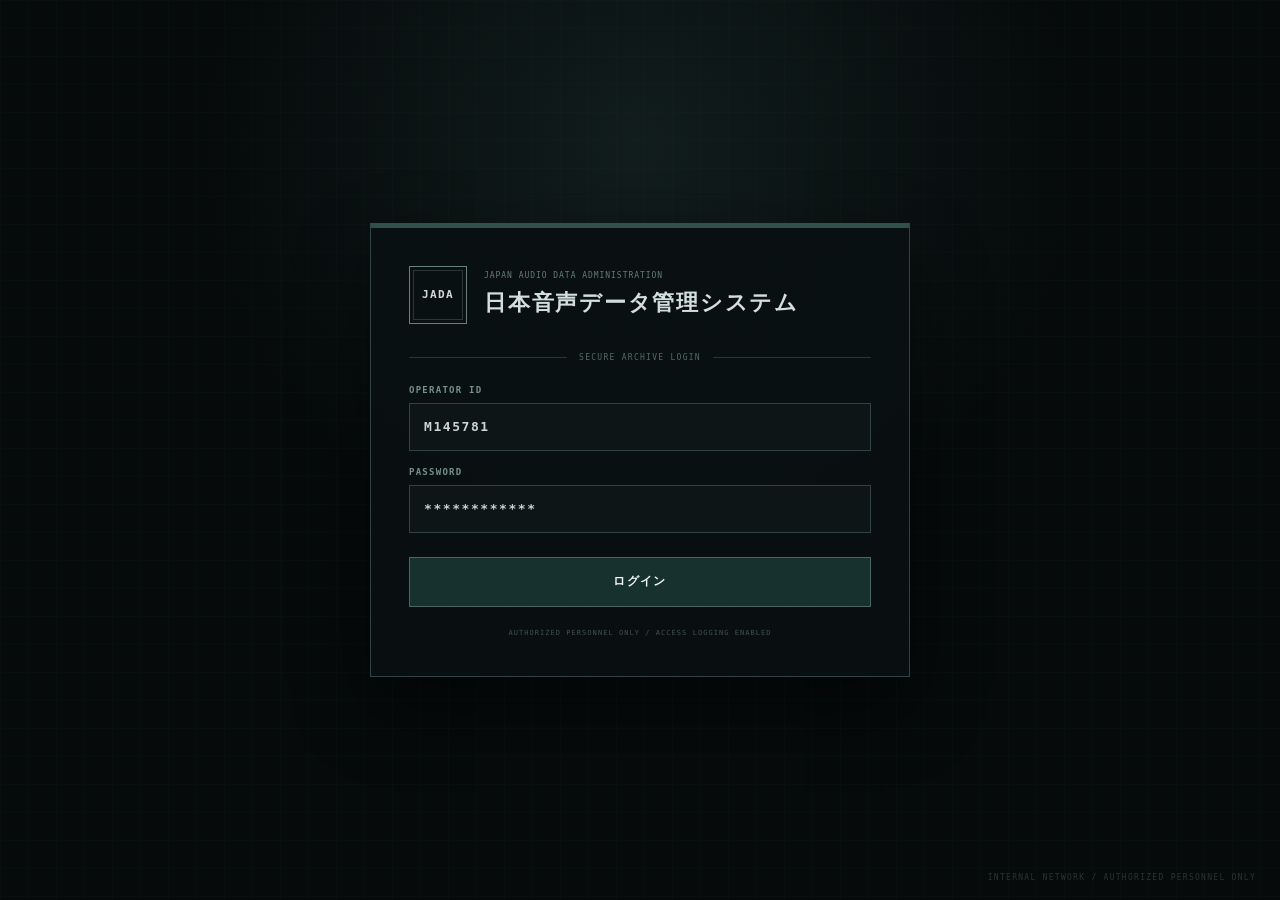
==== 002/index.html @ b4c152ca "new new" ====
<!doctype html>
<html lang="ja">
  <head>
    <meta charset="utf-8">
    <meta name="viewport" content="width=device-width, initial-scale=1">
    <meta name="description" content="収集された音声記録を検索し、未報告の事件を見つけ出す音声調査ゲーム。">
    <meta name="theme-color" content="#080d0e">
    <meta property="og:title" content="日本音声データ管理協会">
    <meta property="og:description" content="音声記録を検索し、未報告の事件を見つけ出してください。">
    <meta property="og:type" content="website">
    <meta property="og:locale" content="ja_JP">
    <meta property="og:image" content="./assets/og.png">
    <meta name="twitter:card" content="summary_large_image">
    <title>日本音声データ管理システム</title>
    <link rel="icon" href="./assets/favicon.svg" type="image/svg+xml">
    <link rel="stylesheet" href="./styles.css">
    <script defer src="./data.js"></script>
    <script defer src="./game.js"></script>
  </head>
  <body>
    <div id="app">
      <div class="boot-message">AUDIO DATA CONTROL / INITIALIZING...</div>
    </div>
    <noscript>このゲームの起動にはJavaScriptを有効にする必要があります。</noscript>
  </body>
</html>
---- 002/styles.css ----
:root {
  --ink: #d4dfdc;
  --ink-soft: #82938f;
  --paper: #101617;
  --paper-deep: #080d0e;
  --line: #243033;
  --line-dark: #39484a;
  --institution: #142a28;
  --institution-2: #1d3935;
  --signal: #ad303a;
  --signal-dark: #771b24;
  --amber: #b58b45;
  --blue: #5f8995;
}

* {
  box-sizing: border-box;
}

html {
  background: var(--paper-deep);
  color: var(--ink);
  min-width: 320px;
}

body {
  margin: 0;
  min-height: 100vh;
  background:
    linear-gradient(rgba(115, 143, 137, 0.025) 1px, transparent 1px),
    linear-gradient(90deg, rgba(115, 143, 137, 0.025) 1px, transparent 1px),
    var(--paper-deep);
  background-size: 28px 28px;
  font-family: "Yu Gothic", "Hiragino Kaku Gothic ProN", "Noto Sans JP", system-ui, sans-serif;
  letter-spacing: 0.025em;
}

button,
input {
  font: inherit;
}

button {
  color: inherit;
}

button:focus-visible,
input:focus-visible,
a:focus-visible {
  outline: 2px solid #d4aa55;
  outline-offset: 2px;
}

.sr-only {
  position: absolute;
  width: 1px;
  height: 1px;
  padding: 0;
  margin: -1px;
  overflow: hidden;
  clip: rect(0, 0, 0, 0);
  white-space: nowrap;
  border: 0;
}

.app-frame {
  min-height: 100vh;
  padding-top: 88px;
}

.site-header {
  position: fixed;
  z-index: 30;
  inset: 0 0 auto;
  min-height: 88px;
  padding: 14px max(24px, calc((100vw - 1180px) / 2));
  display: flex;
  align-items: center;
  justify-content: space-between;
  gap: 36px;
  color: #f6f8f4;
  background: var(--institution);
  border-bottom: 4px solid #56766b;
  box-shadow: 0 6px 20px rgba(15, 28, 25, 0.18);
}

.site-header::after {
  content: "INTERNAL NETWORK / AUTHORIZED PERSONNEL ONLY";
  position: absolute;
  right: max(24px, calc((100vw - 1180px) / 2));
  bottom: 2px;
  color: rgba(236, 241, 237, 0.34);
  font: 9px/1 ui-monospace, SFMono-Regular, Consolas, monospace;
  letter-spacing: 0.16em;
}

.brand {
  min-width: max-content;
  padding: 0;
  border: 0;
  display: flex;
  align-items: center;
  gap: 12px;
  color: inherit;
  background: transparent;
  text-align: left;
  text-decoration: none;
  cursor: pointer;
}

.brand-mark {
  width: 47px;
  height: 47px;
  display: grid;
  place-items: center;
  border: 1px solid rgba(238, 242, 237, 0.7);
  box-shadow: inset 0 0 0 3px var(--institution), inset 0 0 0 4px rgba(238, 242, 237, 0.3);
  font: 700 10px/1 ui-monospace, SFMono-Regular, Consolas, monospace;
  letter-spacing: 0.12em;
}

.brand > span:last-child {
  display: flex;
  flex-direction: column;
  gap: 3px;
}

.brand b {
  font-size: 17px;
  letter-spacing: 0.1em;
}

.brand small {
  color: #a8bbb5;
  font: 8px/1.2 ui-monospace, SFMono-Regular, Consolas, monospace;
  letter-spacing: 0.14em;
}

.search-form {
  width: min(480px, 46vw);
  height: 42px;
  display: grid;
  grid-template-columns: 1fr 92px;
  border: 1px solid #6c817a;
  background: #f6f7f3;
}

.search-form input {
  width: 100%;
  min-width: 0;
  padding: 0 15px;
  border: 0;
  color: var(--ink);
  background: transparent;
  font-size: 13px;
}

.search-form input::placeholder {
  color: #77817e;
}

.search-form button {
  display: flex;
  align-items: center;
  justify-content: center;
  gap: 8px;
  border: 0;
  border-left: 1px solid #6c817a;
  color: #fff;
  background: #31594e;
  font-size: 12px;
  font-weight: 700;
  cursor: pointer;
}

.search-form button:hover {
  background: #3c6a5e;
}

.search-form svg {
  width: 17px;
  fill: none;
  stroke: currentColor;
  stroke-width: 1.7;
}

.search-notice {
  position: fixed;
  z-index: 24;
  top: 98px;
  left: 50%;
  width: min(520px, calc(100vw - 32px));
  min-height: 46px;
  padding: 10px 14px 10px 18px;
  transform: translateX(-50%);
  display: flex;
  justify-content: space-between;
  gap: 20px;
  border: 1px solid var(--line-dark);
  color: var(--ink);
  background: #fbfcf8;
  box-shadow: 0 10px 28px rgba(22, 32, 29, 0.18);
  font-size: 12px;
  cursor: pointer;
}

.page-shell {
  width: min(1180px, calc(100% - 48px));
  min-height: calc(100vh - 168px);
  margin: 0 auto;
  padding: 52px 0 80px;
}

.eyebrow {
  margin: 0 0 10px;
  color: #60716c;
  font: 700 10px/1.3 ui-monospace, SFMono-Regular, Consolas, monospace;
  letter-spacing: 0.17em;
}

.section-heading,
.audio-heading {
  display: flex;
  align-items: flex-end;
  justify-content: space-between;
  gap: 30px;
  padding-bottom: 22px;
  border-bottom: 2px solid var(--institution);
}

.section-heading h1,
.audio-heading h1 {
  margin: 0;
  font-family: "Yu Mincho", "Hiragino Mincho ProN", serif;
  font-size: clamp(29px, 4vw, 44px);
  font-weight: 600;
  letter-spacing: 0.06em;
}

.queue-counter {
  display: flex;
  align-items: baseline;
  gap: 12px;
  color: #52615d;
}

.queue-counter span {
  font-size: 11px;
}

.queue-counter strong {
  color: var(--institution);
  font: 500 36px/1 ui-monospace, SFMono-Regular, Consolas, monospace;
}

.briefing-panel {
  margin: 28px 0 32px;
  padding: 20px 22px;
  display: grid;
  grid-template-columns: 135px 1fr;
  align-items: start;
  border: 1px solid #aeb8b2;
  border-left: 5px solid var(--institution-2);
  background: rgba(250, 251, 247, 0.82);
}

.briefing-code {
  color: #42564f;
  font-size: 11px;
  font-weight: 700;
}

.briefing-panel p {
  margin: 0;
  color: #4f5e5a;
  font-size: 13px;
  line-height: 1.9;
}

.briefing-copy {
  display: grid;
  gap: 8px;
}

.record-list {
  border-top: 1px solid var(--line-dark);
}

.list-header,
.record-card {
  display: grid;
  grid-template-columns: 110px minmax(0, 1fr) 110px 32px;
  gap: 18px;
  align-items: center;
}

.list-header {
  min-height: 38px;
  padding: 0 18px;
  border-bottom: 1px solid var(--line-dark);
  color: #687570;
  background: #d8ded9;
  font: 700 9px/1 ui-monospace, SFMono-Regular, Consolas, monospace;
  letter-spacing: 0.12em;
}

.record-card {
  width: 100%;
  min-height: 94px;
  padding: 15px 18px;
  border: 0;
  border-bottom: 1px solid var(--line);
  color: inherit;
  background: rgba(249, 250, 246, 0.83);
  text-align: left;
  text-decoration: none;
  cursor: pointer;
  transition: background 140ms ease, transform 140ms ease;
}

.record-card:nth-child(odd) {
  background: rgba(241, 244, 239, 0.85);
}

.record-card:hover {
  position: relative;
  z-index: 1;
  background: #fff;
  box-shadow: inset 4px 0 0 var(--institution-2), 0 8px 20px rgba(24, 45, 39, 0.08);
  transform: translateX(2px);
}

.record-index {
  color: #53635e;
  font: 700 12px/1 ui-monospace, SFMono-Regular, Consolas, monospace;
  letter-spacing: 0.08em;
}

.record-main {
  display: flex;
  flex-direction: column;
  gap: 8px;
}

.record-title {
  overflow: hidden;
  font-size: 15px;
  font-weight: 700;
  text-overflow: ellipsis;
  white-space: nowrap;
}

.record-sub {
  display: flex;
  align-items: center;
  gap: 8px;
  color: #687570;
  font: 10px/1.2 ui-monospace, SFMono-Regular, Consolas, monospace;
}

.record-sub i {
  width: 3px;
  height: 3px;
  border-radius: 50%;
  background: #82908b;
}

.record-arrow {
  color: #718079;
  font-size: 18px;
}

.status {
  width: max-content;
  min-width: 72px;
  padding: 6px 9px;
  display: inline-flex;
  align-items: center;
  justify-content: center;
  border: 1px solid currentColor;
  font-size: 10px;
  font-weight: 700;
  letter-spacing: 0.08em;
}

.status-clear { color: #356055; background: #e8f0eb; }
.status-watch { color: #8a5610; background: #f5ead6; }
.status-reported { color: #a11f2b; background: #f5dfe1; }
.status-pending { color: #4f5a58; background: #e3e6e3; }
.status-error { color: #fff; background: #8a1621; }

.record-topline {
  margin-bottom: 20px;
  display: flex;
  justify-content: space-between;
  color: #6f7b77;
  font: 700 10px/1.2 ui-monospace, SFMono-Regular, Consolas, monospace;
  letter-spacing: 0.12em;
}

.audio-heading {
  align-items: center;
}

.audio-heading h1 {
  font-size: clamp(27px, 3.6vw, 42px);
}

.metadata-grid {
  margin-top: 24px;
  display: grid;
  grid-template-columns: repeat(4, minmax(0, 1fr));
  border-top: 1px solid var(--line-dark);
  border-bottom: 1px solid var(--line-dark);
}

.metadata-grid > div {
  min-height: 82px;
  padding: 15px 18px;
  border-right: 1px solid var(--line);
  display: flex;
  flex-direction: column;
  gap: 10px;
  background: rgba(246, 248, 243, 0.75);
}

.metadata-grid > div:last-child {
  border-right: 0;
}

.metadata-grid span {
  color: #71807b;
  font-size: 9px;
  font-weight: 700;
  letter-spacing: 0.14em;
}

.metadata-grid strong {
  overflow: hidden;
  font-size: 13px;
  text-overflow: ellipsis;
  white-space: nowrap;
}

.player-panel {
  position: relative;
  margin: 32px 0;
  min-height: 124px;
  padding: 25px 28px;
  display: grid;
  grid-template-columns: 74px 1fr;
  align-items: center;
  gap: 26px;
  color: #f2f5f1;
  background: #1c2b28;
  border-left: 5px solid #6f9186;
  box-shadow: 0 16px 32px rgba(16, 30, 27, 0.15);
}

.play-button {
  width: 64px;
  height: 64px;
  display: grid;
  place-items: center;
  border: 1px solid #9aafa8;
  border-radius: 50%;
  color: #fff;
  background: transparent;
  cursor: pointer;
  transition: background 140ms ease, transform 140ms ease;
}

.play-button:hover {
  background: #34544c;
  transform: scale(1.03);
}

.play-button svg {
  width: 25px;
  fill: none;
  stroke: currentColor;
  stroke-width: 1.6;
  stroke-linejoin: round;
}

.play-button svg path:only-child {
  fill: currentColor;
  stroke: none;
}

.player-body {
  min-width: 0;
}

.waveform {
  height: 48px;
  display: flex;
  align-items: center;
  gap: 3px;
  overflow: hidden;
}

.waveform i {
  width: 3px;
  min-width: 3px;
  display: block;
  background: #556d66;
  transition: background 120ms linear;
}

.waveform i.passed {
  background: #d2ded8;
}

.player-time {
  margin-top: 8px;
  display: flex;
  justify-content: space-between;
  color: #8ca29b;
  font: 9px/1 ui-monospace, SFMono-Regular, Consolas, monospace;
}

.audio-notice {
  grid-column: 2;
  margin: 2px 0 0;
  color: #e8b7ba;
  font-size: 10px;
}

.transcript-disclosure {
  margin-top: 34px;
}

.transcript-toggle {
  width: 100%;
  min-height: 66px;
  padding: 11px 18px;
  display: grid;
  grid-template-columns: 34px minmax(0, 1fr) auto;
  align-items: center;
  gap: 14px;
  border: 1px solid #334345;
  color: #b8c7c4;
  background: rgba(11, 18, 19, 0.94);
  text-align: left;
  cursor: pointer;
  transition: border-color 160ms ease, background 160ms ease, color 160ms ease;
}

.transcript-toggle:hover,
.transcript-toggle[aria-expanded="true"] {
  border-color: #536a66;
  color: #eef4f1;
  background: #111d1e;
}

.transcript-toggle-mark {
  width: 30px;
  height: 30px;
  display: grid;
  place-items: center;
  border: 1px solid #526864;
  color: #a9bab6;
  font: 400 20px/1 ui-monospace, SFMono-Regular, Consolas, monospace;
}

.transcript-toggle-copy {
  min-width: 0;
  display: flex;
  flex-direction: column;
  gap: 6px;
}

.transcript-toggle-copy strong {
  font-size: 12px;
  letter-spacing: 0.08em;
}

.transcript-toggle-copy small,
.transcript-toggle-state {
  color: #617671;
  font: 8px/1 ui-monospace, SFMono-Regular, Consolas, monospace;
  letter-spacing: 0.14em;
}

.transcript-toggle-state {
  padding: 6px 8px;
  border: 1px solid #364749;
}

.transcript-panel {
  margin-top: 12px;
  border-top: 1px solid var(--line-dark);
  border-bottom: 1px solid var(--line-dark);
  background: rgba(250, 251, 247, 0.86);
}

.transcript-panel.is-visible {
  animation: transcript-reveal 260ms ease-out both;
}

@keyframes transcript-reveal {
  from {
    opacity: 0;
    transform: translateY(-6px);
  }
  to {
    opacity: 1;
    transform: translateY(0);
  }
}

.panel-label {
  min-height: 46px;
  padding: 0 20px;
  display: flex;
  align-items: center;
  justify-content: space-between;
  border-bottom: 1px solid var(--line);
  color: #43544f;
  background: #dce2dd;
  font-size: 11px;
  font-weight: 700;
}

.panel-label span:last-child {
  color: #7a8783;
  font: 8px/1 ui-monospace, SFMono-Regular, Consolas, monospace;
  letter-spacing: 0.15em;
}

.transcript-lines p {
  margin: 0;
  min-height: 82px;
  padding: 24px clamp(18px, 3vw, 34px);
  display: flex;
  align-items: center;
  border-bottom: 1px solid var(--line);
  color: #96afb4;
  white-space: pre-wrap;
  font-family: "Yu Mincho", "Hiragino Mincho ProN", serif;
  font-size: clamp(15px, 1.7vw, 18px);
  line-height: 1.9;
  letter-spacing: 0.045em;
}

.transcript-lines p:last-child {
  border-bottom: 0;
}

.judgement-panel {
  margin-top: 38px;
  padding: 28px 30px;
  display: flex;
  align-items: center;
  justify-content: space-between;
  gap: 32px;
  border: 1px solid #7e8985;
  border-top: 5px solid #374d47;
  background: #edf0eb;
}

.judgement-panel h2 {
  margin: 0 0 9px;
  font-family: "Yu Mincho", "Hiragino Mincho ProN", serif;
  font-size: 23px;
}

.judgement-panel > div > p:last-child {
  margin: 0;
  color: #65716d;
  font-size: 12px;
}

.judgement-actions {
  min-width: 310px;
  display: grid;
  grid-template-columns: 1fr 1fr;
  gap: 10px;
}

.judgement-actions button {
  min-height: 48px;
  border: 1px solid;
  font-size: 12px;
  font-weight: 700;
  cursor: pointer;
}

.report-action {
  border-color: #8d1d27 !important;
  color: #fff;
  background: #9d2630;
}

.report-action:hover { background: #7e1720; }

.watch-action {
  border-color: #8b611f !important;
  color: #754a0d;
  background: #f2e5cd;
}

.watch-action:hover { background: #ead6b2; }

.end-page {
  display: grid;
  align-content: start;
}

.end-document {
  position: relative;
  width: min(880px, 100%);
  margin: 10px auto 0;
  padding: clamp(38px, 7vw, 78px);
  overflow: hidden;
  border: 1px solid #939e99;
  border-top: 8px solid var(--institution);
  background:
    linear-gradient(90deg, transparent 49.8%, rgba(54, 71, 65, 0.035) 50%, transparent 50.2%),
    #fafbf7;
  box-shadow: 0 20px 45px rgba(20, 34, 29, 0.12);
}

.bad-ending .end-document {
  border-top-color: #6f171f;
  background:
    linear-gradient(90deg, transparent 49.8%, rgba(91, 18, 26, 0.045) 50%, transparent 50.2%),
    #f5f1ef;
}

.end-document h1 {
  max-width: 650px;
  margin: 14px 0 38px;
  padding-bottom: 26px;
  border-bottom: 1px solid #9da7a2;
  font-family: "Yu Mincho", "Hiragino Mincho ProN", serif;
  font-size: clamp(30px, 5vw, 52px);
  font-weight: 600;
  letter-spacing: 0.08em;
}

.end-stamp {
  position: absolute;
  top: 55px;
  right: -30px;
  width: 200px;
  padding: 8px 0;
  transform: rotate(11deg);
  border: 3px double #b13a42;
  color: #a72b35;
  font: 700 16px/1 ui-monospace, SFMono-Regular, Consolas, monospace;
  letter-spacing: 0.18em;
  text-align: center;
  opacity: 0.55;
}

.bad-ending .end-stamp {
  border-color: #4c5552;
  color: #3d4945;
}

.ending-copy {
  min-height: 230px;
}

.ending-copy p {
  margin: 0 0 20px;
  font-family: "Yu Mincho", "Hiragino Mincho ProN", serif;
  font-size: 16px;
  line-height: 2;
}

.recording-indicator {
  margin-top: 38px;
  padding: 10px 13px;
  display: inline-flex;
  align-items: center;
  gap: 10px;
  border: 1px solid #9a4850;
  color: #851f28;
  font: 700 11px/1 ui-monospace, SFMono-Regular, Consolas, monospace;
}

.recording-indicator i {
  width: 9px;
  height: 9px;
  border-radius: 50%;
  background: #a71d28;
  box-shadow: 0 0 0 4px rgba(167, 29, 40, 0.12);
  animation: recording-pulse 1.3s ease-in-out infinite;
}

@keyframes recording-pulse {
  50% { opacity: 0.25; }
}

.ending-actions {
  margin-top: 34px;
  padding-top: 25px;
  display: flex;
  gap: 10px;
  border-top: 1px solid #c5cbc7;
}

.ending-actions a,
.ending-actions button {
  min-width: 170px;
  min-height: 46px;
  padding: 0 20px;
  display: inline-flex;
  align-items: center;
  justify-content: center;
  border: 1px solid var(--institution);
  color: #fff;
  background: var(--institution);
  font-size: 11px;
  font-weight: 700;
  text-decoration: none;
  cursor: pointer;
}

.ending-actions button {
  color: var(--institution);
  background: transparent;
}

.ending-actions .ending-return {
  color: var(--institution);
  background: transparent;
}

.ending-actions a:hover { background: #2d5147; }
.ending-actions button:hover { background: #e4e8e3; }
.ending-actions .ending-return:hover { background: #e4e8e3; }

.modal-layer {
  position: fixed;
  z-index: 60;
  inset: 0;
  padding: 20px;
  display: grid;
  place-items: center;
  background: rgba(9, 16, 14, 0.7);
  backdrop-filter: blur(3px);
}

.confirm-modal {
  width: min(470px, 100%);
  padding: 30px;
  border: 1px solid #697973;
  border-top: 6px solid var(--institution);
  background: #f6f7f3;
  box-shadow: 0 24px 55px rgba(0, 0, 0, 0.3);
}

.confirm-modal h2 {
  margin: 4px 0 14px;
  font-family: "Yu Mincho", "Hiragino Mincho ProN", serif;
  font-size: 25px;
}

.confirm-modal > p:not(.eyebrow) {
  margin: 0;
  color: #606e69;
  font-size: 13px;
  line-height: 1.8;
}

.confirm-modal > div {
  margin-top: 28px;
  display: grid;
  grid-template-columns: 1fr 1.3fr;
  gap: 10px;
}

.confirm-modal button {
  min-height: 45px;
  border: 1px solid #89938f;
  background: transparent;
  font-size: 11px;
  font-weight: 700;
  cursor: pointer;
}

.confirm-modal .danger-confirm {
  border-color: #8b1b25;
  color: #fff;
  background: #9d2630;
}

.confirm-modal .watch-confirm {
  border-color: #876021;
  color: #fff;
  background: #95691f;
}

.history-toggle {
  position: fixed;
  z-index: 20;
  right: 24px;
  bottom: 56px;
  width: 55px;
  height: 55px;
  display: grid;
  place-items: center;
  border: 1px solid #8fa098;
  color: #f7f8f5;
  background: var(--institution);
  box-shadow: 0 8px 24px rgba(18, 31, 27, 0.22);
  cursor: pointer;
}

.history-toggle:hover {
  background: #294c42;
}

.history-toggle svg {
  width: 25px;
  fill: none;
  stroke: currentColor;
  stroke-width: 1.4;
}

.history-toggle > span {
  position: absolute;
  top: -8px;
  right: -8px;
  min-width: 23px;
  height: 23px;
  padding: 0 5px;
  display: grid;
  place-items: center;
  border: 2px solid var(--paper-deep);
  border-radius: 50%;
  color: #fff;
  background: var(--signal);
  font: 700 9px/1 ui-monospace, SFMono-Regular, Consolas, monospace;
}

.drawer-scrim {
  position: fixed;
  z-index: 39;
  inset: 0;
  visibility: hidden;
  opacity: 0;
  background: rgba(9, 16, 14, 0.45);
  transition: opacity 180ms ease, visibility 180ms ease;
}

.drawer-scrim.is-open {
  visibility: visible;
  opacity: 1;
}

.history-drawer {
  position: fixed;
  z-index: 40;
  top: 0;
  right: 0;
  width: min(430px, 92vw);
  height: 100vh;
  padding: 28px;
  display: grid;
  grid-template-rows: auto 1fr auto;
  transform: translateX(102%);
  color: var(--ink);
  background: #f3f5f0;
  border-left: 1px solid #71817b;
  box-shadow: -16px 0 42px rgba(10, 18, 16, 0.2);
  transition: transform 220ms ease;
}

.history-drawer.is-open {
  transform: translateX(0);
}

.drawer-header {
  padding-bottom: 18px;
  display: flex;
  justify-content: space-between;
  border-bottom: 2px solid var(--institution);
}

.drawer-header h2 {
  margin: 0;
  font-family: "Yu Mincho", "Hiragino Mincho ProN", serif;
  font-size: 24px;
}

.drawer-header > button {
  width: 36px;
  height: 36px;
  border: 1px solid #aab3ae;
  background: transparent;
  font-size: 20px;
  cursor: pointer;
}

.history-list {
  overflow-y: auto;
  padding: 10px 0;
}

.history-list > a {
  width: 100%;
  padding: 15px 8px;
  display: grid;
  grid-template-columns: 72px 1fr;
  gap: 5px 10px;
  border: 0;
  border-bottom: 1px solid #cbd1cc;
  color: inherit;
  background: transparent;
  text-align: left;
  text-decoration: none;
  cursor: pointer;
}

.history-list > a:hover {
  background: #fff;
}

.history-list span,
.history-list small {
  color: #6f7c78;
  font: 9px/1.3 ui-monospace, SFMono-Regular, Consolas, monospace;
}

.history-list strong {
  overflow: hidden;
  font-size: 12px;
  text-overflow: ellipsis;
  white-space: nowrap;
}

.history-list small {
  grid-column: 2;
}

.empty-history {
  padding: 34px 8px;
  color: #6e7a76;
  font-size: 12px;
}

.reset-button {
  min-height: 45px;
  border: 1px solid #a34b51;
  color: #8e2730;
  background: transparent;
  font-size: 11px;
  font-weight: 700;
  cursor: pointer;
}

.reset-button:hover {
  color: #fff;
  background: #8e2730;
}

.site-footer {
  min-height: 80px;
  padding: 20px max(24px, calc((100vw - 1180px) / 2));
  display: grid;
  grid-template-columns: 1fr auto 1fr;
  align-items: center;
  border-top: 1px solid #87958f;
  color: #66736f;
  background: #d7dcd7;
  font-size: 10px;
}

.site-footer span {
  grid-column: 2;
}

.site-footer strong {
  grid-column: 3;
  justify-self: end;
  color: #3f504b;
  font: 700 12px/1 ui-monospace, SFMono-Regular, Consolas, monospace;
  letter-spacing: 0.1em;
}

/* Dark archive theme */
.site-header {
  color: #dce5e2;
  background: #070c0d;
  border-bottom-color: #2d4846;
  box-shadow: 0 8px 24px rgba(0, 0, 0, 0.42);
}

.site-header::after {
  color: rgba(183, 203, 198, 0.28);
}

.brand-mark {
  border-color: rgba(202, 217, 213, 0.58);
  box-shadow: inset 0 0 0 3px #070c0d, inset 0 0 0 4px rgba(194, 214, 209, 0.2);
}

.brand small {
  color: #718985;
}

.search-form {
  border-color: #34484a;
  background: #0e1617;
}

.search-form input {
  color: #d5e0dd;
}

.search-form input::placeholder {
  color: #657875;
}

.search-form button {
  border-left-color: #34484a;
  background: #17312e;
}

.search-form button:hover {
  background: #20413d;
}

.search-notice {
  border-color: #405356;
  color: #cbd7d4;
  background: #11191a;
  box-shadow: 0 12px 34px rgba(0, 0, 0, 0.45);
}

.eyebrow,
.record-topline,
.queue-counter,
.record-index,
.record-sub,
.record-arrow,
.metadata-grid span,
.panel-label span:last-child,
.history-list span,
.history-list small,
.empty-history,
.site-footer {
  color: #708580;
}

.section-heading,
.audio-heading {
  border-bottom-color: #36504e;
}

.queue-counter strong {
  color: #73958e;
}

.briefing-panel {
  border-color: #2c393b;
  border-left-color: #31504c;
  background: rgba(12, 19, 20, 0.94);
}

.briefing-code {
  color: #76908a;
}

.briefing-panel p {
  color: #9aaba7;
}

.list-header {
  border-bottom-color: #39484a;
  color: #71837f;
  background: #11191a;
}

.record-card,
.record-card:nth-child(odd) {
  border-bottom-color: #243033;
  background: rgba(13, 20, 21, 0.94);
}

.record-card:nth-child(odd) {
  background: rgba(16, 25, 26, 0.94);
}

.record-card:hover {
  background: #142021;
  box-shadow: inset 4px 0 0 #31504c, 0 10px 24px rgba(0, 0, 0, 0.24);
}

.record-title {
  color: #d2ddda;
}

.record-sub i {
  background: #526562;
}

.status-clear {
  color: #7ea99f;
  background: rgba(37, 78, 69, 0.3);
}

.status-watch {
  color: #d0a862;
  background: rgba(112, 77, 27, 0.28);
}

.status-reported {
  color: #d66a72;
  background: rgba(117, 31, 40, 0.3);
}

.status-pending {
  color: #97a4a1;
  background: rgba(78, 91, 89, 0.28);
}

.status-error {
  color: #f4d5d8;
  background: #681821;
}

.metadata-grid > div {
  border-right-color: #243033;
  background: rgba(13, 20, 21, 0.9);
}

.metadata-grid strong {
  color: #c8d4d1;
}

.player-panel {
  color: #dbe5e2;
  background: #0c1516;
  border-left-color: #375d57;
  box-shadow: 0 16px 34px rgba(0, 0, 0, 0.3);
}

.play-button {
  border-color: #607b76;
  color: #dce7e4;
}

.play-button:hover {
  background: #1b3633;
}

.waveform i {
  background: #304540;
}

.waveform i.passed {
  background: #8eaaa3;
}

.player-time {
  color: #6c827d;
}

.transcript-panel {
  border-color: #2b393b;
  background: #0a1011;
  box-shadow: 0 18px 38px rgba(0, 0, 0, 0.18);
}

.panel-label {
  min-height: 50px;
  border-bottom-color: #273436;
  color: #78939a;
  background: #0c1314;
}

.judgement-panel {
  border-color: #38484a;
  border-top-color: #3a5652;
  background: #0f1718;
}

.judgement-panel > div > p:last-child {
  color: #7d8f8b;
}

.watch-action {
  border-color: #8a6429 !important;
  color: #e0bc7a;
  background: rgba(111, 78, 27, 0.35);
}

.watch-action:hover {
  background: rgba(139, 96, 31, 0.48);
}

.end-document,
.bad-ending .end-document {
  border-color: #3b484a;
  border-top-color: #294b47;
  color: #d3ddda;
  background:
    linear-gradient(90deg, transparent 49.8%, rgba(111, 144, 138, 0.04) 50%, transparent 50.2%),
    #0d1415;
  box-shadow: 0 22px 50px rgba(0, 0, 0, 0.34);
}

.bad-ending .end-document {
  border-top-color: #681b24;
  background:
    linear-gradient(90deg, transparent 49.8%, rgba(127, 38, 46, 0.045) 50%, transparent 50.2%),
    #100f11;
}

.end-document h1,
.ending-actions {
  border-color: #344244;
}

.bad-ending .end-stamp {
  border-color: #65726f;
  color: #87938f;
}

.recording-indicator {
  color: #d46b73;
}

.ending-actions a {
  border-color: #34524e;
  background: #17312e;
}

.ending-actions button,
.ending-actions .ending-return {
  border-color: #425754;
  color: #b9cac6;
  background: transparent;
}

.ending-actions a:hover {
  background: #21423e;
}

.ending-actions button:hover,
.ending-actions .ending-return:hover {
  background: #182223;
}

.confirm-modal {
  border-color: #425254;
  border-top-color: #36524e;
  color: #d2ddda;
  background: #0e1516;
  box-shadow: 0 26px 58px rgba(0, 0, 0, 0.54);
}

.confirm-modal > p:not(.eyebrow) {
  color: #879a95;
}

.confirm-modal button {
  border-color: #465754;
  color: #b9c7c4;
}

.history-toggle {
  border-color: #45605b;
  background: #112421;
  box-shadow: 0 9px 28px rgba(0, 0, 0, 0.46);
}

.history-toggle:hover {
  background: #1c3834;
}

.drawer-scrim {
  background: rgba(0, 0, 0, 0.68);
}

.history-drawer {
  color: #d1dcda;
  background: #0a1011;
  border-left-color: #354547;
  box-shadow: -18px 0 44px rgba(0, 0, 0, 0.52);
}

.drawer-header {
  border-bottom-color: #36504e;
}

.drawer-header > button {
  border-color: #3f5051;
  color: #9cadaa;
}

.history-list > a {
  border-bottom-color: #243033;
}

.history-list > a:hover {
  background: #121b1c;
}

.history-list strong {
  color: #c9d5d2;
}

.reset-button {
  border-color: #86434a;
  color: #c9636b;
}

.reset-button:hover {
  background: #76222a;
}

.site-footer {
  border-top-color: #263335;
  background: #070c0d;
}

.site-footer strong {
  color: #81938f;
}

/* No.23以降：本文の可読性を保ったまま、終盤へ向けて赤い警告色を段階的に強める。 */
.record-card-late {
  position: relative;
}

.record-card-late::before {
  content: "";
  position: absolute;
  top: 18px;
  bottom: 18px;
  left: 0;
  width: 2px;
  background: #8f4f54;
  opacity: 0.56;
}

.record-card-late .record-index {
  color: #b47b7f;
}

.record-card-late-2::before {
  width: 3px;
  background: #ad555d;
  opacity: 0.72;
}

.record-card-late-2 .record-index {
  color: #cf7a80;
}

.record-card-late-3::before {
  width: 4px;
  background: #c7535d;
  opacity: 0.9;
}

.record-card-late-3 .record-index {
  color: #e1888e;
}

.record-card-late:hover {
  box-shadow: inset 4px 0 0 #864049, 0 10px 24px rgba(0, 0, 0, 0.27);
}

.threat-stage-1 {
  --threat-accent: #ae6a6f;
  --threat-line: #563338;
  --threat-glow: rgba(124, 42, 50, 0.11);
}

.threat-stage-2 {
  --threat-accent: #cb747b;
  --threat-line: #6d343b;
  --threat-glow: rgba(151, 39, 50, 0.16);
}

.threat-stage-3 {
  --threat-accent: #e1878e;
  --threat-line: #872d36;
  --threat-glow: rgba(177, 34, 48, 0.22);
}

.threat-stage-1 .site-header,
.threat-stage-2 .site-header,
.threat-stage-3 .site-header {
  border-bottom-color: var(--threat-line);
}

.threat-stage-1 .audio-page,
.threat-stage-2 .audio-page,
.threat-stage-3 .audio-page {
  position: relative;
  isolation: isolate;
}

.threat-stage-1 .audio-page::before,
.threat-stage-2 .audio-page::before,
.threat-stage-3 .audio-page::before {
  content: "";
  position: absolute;
  z-index: -1;
  inset: 42px -8vw 0;
  pointer-events: none;
  background: radial-gradient(circle at 50% 34%, var(--threat-glow), transparent 58%);
}

.late-record .record-topline span:first-child {
  color: var(--threat-accent);
}

.late-record .record-topline span:first-child::before {
  content: "";
  width: 6px;
  height: 6px;
  margin-right: 9px;
  display: inline-block;
  border-radius: 50%;
  background: currentColor;
  box-shadow: 0 0 0 4px color-mix(in srgb, currentColor 14%, transparent);
  vertical-align: 1px;
}

.late-record .audio-heading {
  border-bottom-color: var(--threat-line);
}

.late-record .metadata-grid {
  border-color: color-mix(in srgb, var(--threat-line) 72%, #263335);
}

.late-record .player-panel {
  border-left-color: var(--threat-accent);
  box-shadow: 0 16px 38px rgba(0, 0, 0, 0.36), 0 0 28px var(--threat-glow);
}

.late-record .play-button {
  border-color: color-mix(in srgb, var(--threat-accent) 70%, #607b76);
}

.late-record .play-button:hover {
  background: color-mix(in srgb, var(--threat-line) 48%, #142322);
}

.late-record .waveform i.passed {
  background: var(--threat-accent);
}

.late-record .transcript-toggle {
  border-color: color-mix(in srgb, var(--threat-line) 78%, #334345);
  border-left: 4px solid var(--threat-accent);
}

.late-record .transcript-toggle-mark,
.late-record .transcript-toggle-state {
  border-color: color-mix(in srgb, var(--threat-accent) 50%, #364749);
}

.late-record .transcript-toggle-state {
  color: var(--threat-accent);
}

.late-record .transcript-panel {
  border-color: var(--threat-line);
}

.late-record .panel-label {
  color: color-mix(in srgb, var(--threat-accent) 72%, #78939a);
}

.threat-stage-2 .player-panel,
.threat-stage-3 .player-panel {
  animation: archive-pressure 9s ease-in-out infinite;
}

.threat-stage-3 .player-panel {
  animation-duration: 6.8s;
}

.threat-stage-3 .audio-heading h1 {
  text-shadow: 0 0 20px rgba(188, 59, 70, 0.18);
}

.threat-stage-3 .judgement-panel {
  border-top-color: var(--threat-accent);
  box-shadow: 0 0 32px var(--threat-glow);
}

.threat-stage-1 .site-footer strong,
.threat-stage-2 .site-footer strong,
.threat-stage-3 .site-footer strong {
  color: var(--threat-accent);
}

@keyframes archive-pressure {
  0%, 100% {
    box-shadow: 0 16px 38px rgba(0, 0, 0, 0.36), 0 0 22px var(--threat-glow);
  }
  50% {
    box-shadow: 0 18px 42px rgba(0, 0, 0, 0.43), 0 0 38px var(--threat-glow);
  }
}

.login-page {
  position: relative;
  min-height: 100vh;
  padding: 32px;
  overflow: hidden;
  display: grid;
  place-items: center;
  color: #d3dfdc;
  background:
    radial-gradient(circle at 50% 16%, rgba(49, 83, 78, 0.25), transparent 44%),
    linear-gradient(rgba(112, 139, 133, 0.025) 1px, transparent 1px),
    linear-gradient(90deg, rgba(112, 139, 133, 0.025) 1px, transparent 1px),
    #060a0b;
  background-size: auto, 28px 28px, 28px 28px, auto;
}

.login-page::before {
  content: "INTERNAL NETWORK / AUTHORIZED PERSONNEL ONLY";
  position: absolute;
  right: 24px;
  bottom: 18px;
  color: rgba(148, 174, 168, 0.25);
  font: 8px/1 ui-monospace, SFMono-Regular, Consolas, monospace;
  letter-spacing: 0.16em;
}

.login-card {
  position: relative;
  z-index: 1;
  width: min(540px, 100%);
  padding: 38px;
  border: 1px solid #314345;
  border-top: 5px solid #31504c;
  background: rgba(10, 16, 17, 0.96);
  box-shadow: 0 30px 70px rgba(0, 0, 0, 0.48);
}

.login-brand {
  display: flex;
  align-items: center;
  gap: 17px;
}

.login-brand-mark {
  width: 58px;
  height: 58px;
  flex: 0 0 auto;
  display: grid;
  place-items: center;
  border: 1px solid #66817b;
  box-shadow: inset 0 0 0 3px #0a1011, inset 0 0 0 4px rgba(183, 207, 201, 0.2);
  color: #cbdad6;
  font: 700 11px/1 ui-monospace, SFMono-Regular, Consolas, monospace;
  letter-spacing: 0.12em;
}

.login-brand p {
  margin: 0 0 7px;
  color: #637b76;
  font: 8px/1.3 ui-monospace, SFMono-Regular, Consolas, monospace;
  letter-spacing: 0.12em;
}

.login-brand h1 {
  margin: 0;
  font-family: "Yu Mincho", "Hiragino Mincho ProN", serif;
  font-size: 22px;
  font-weight: 600;
  letter-spacing: 0.08em;
  white-space: nowrap;
}

.login-divider {
  margin: 30px 0 24px;
  display: flex;
  align-items: center;
  gap: 12px;
  color: #526a66;
  font: 8px/1 ui-monospace, SFMono-Regular, Consolas, monospace;
  letter-spacing: 0.16em;
}

.login-divider::before,
.login-divider::after {
  content: "";
  height: 1px;
  flex: 1;
  background: #293739;
}

.login-form {
  display: grid;
  gap: 17px;
}

.login-form label {
  display: grid;
  gap: 8px;
  color: #78908a;
  font: 700 9px/1 ui-monospace, SFMono-Regular, Consolas, monospace;
  letter-spacing: 0.14em;
}

.login-form input {
  width: 100%;
  height: 48px;
  padding: 0 14px;
  border: 1px solid #324345;
  border-radius: 0;
  outline: 0;
  color: #c9d6d3;
  background: #0d1516;
  caret-color: transparent;
  pointer-events: none;
  user-select: none;
  font: 600 13px/1 ui-monospace, SFMono-Regular, Consolas, monospace;
  letter-spacing: 0.12em;
}

.login-form button {
  min-height: 50px;
  margin-top: 7px;
  border: 1px solid #496661;
  color: #eef4f1;
  background: #17312e;
  font-size: 12px;
  font-weight: 700;
  letter-spacing: 0.12em;
  cursor: pointer;
  transition: background 150ms ease, border-color 150ms ease;
}

.login-form button:hover {
  border-color: #67857f;
  background: #20413d;
}

.login-form button:disabled {
  cursor: wait;
  opacity: 0.62;
}

.login-footnote {
  margin: 22px 0 0;
  color: #40534f;
  font: 7px/1.4 ui-monospace, SFMono-Regular, Consolas, monospace;
  letter-spacing: 0.15em;
  text-align: center;
}

.login-page.is-leaving {
  animation: login-fade-out 520ms ease forwards;
}

.app-frame.is-entering {
  animation: archive-fade-in 520ms ease both;
}

@keyframes login-fade-out {
  to {
    opacity: 0;
    filter: blur(2px);
  }
}

@keyframes archive-fade-in {
  from { opacity: 0; }
  to { opacity: 1; }
}

.history-list > a {
  min-height: 78px;
  padding: 13px 8px;
  grid-template-columns: 94px minmax(0, 1fr);
  gap: 5px 14px;
}

.history-list .history-number {
  width: 86px;
  min-height: 50px;
  padding: 8px 10px;
  justify-self: start;
  grid-row: 1 / span 2;
  display: grid;
  grid-template-columns: auto 1fr;
  align-items: baseline;
  gap: 5px;
  border: 1px solid #58716e;
  border-left: 4px solid #6f9891;
  color: #eef5f2;
  background: #162526;
  box-shadow: inset 0 0 0 1px rgba(199, 221, 216, 0.06);
  text-align: left;
}

.history-list .history-number i {
  color: #89a39e;
  font: 700 8px/1 ui-monospace, SFMono-Regular, Consolas, monospace;
  font-style: normal;
  letter-spacing: 0.08em;
}

.history-list .history-number b {
  color: #ffffff;
  font: 700 17px/1 ui-monospace, SFMono-Regular, Consolas, monospace;
  letter-spacing: 0.06em;
}

.history-list > a:hover .history-number {
  border-color: #78958f;
  border-left-color: #9bc0b8;
  background: #203334;
}

.app-frame.good-mode {
  color: #18231f;
  background:
    radial-gradient(circle at 50% 28%, rgba(255, 255, 255, 0.94), transparent 46%),
    #edf2ef;
}

.good-mode .end-document {
  border-color: #aab7b1;
  border-top-color: #49776b;
  color: #18231f;
  background:
    linear-gradient(90deg, transparent 49.8%, rgba(61, 101, 90, 0.045) 50%, transparent 50.2%),
    #ffffff;
  box-shadow: 0 22px 50px rgba(35, 58, 50, 0.14);
}

.good-mode .record-topline,
.good-mode .eyebrow {
  color: #5b716b;
}

.good-mode .end-document h1,
.good-mode .ending-actions {
  border-color: #b8c3be;
}

.good-mode .end-stamp {
  border-color: #4f8275;
  color: #3c7163;
  opacity: 0.68;
}

.good-mode .ending-actions a {
  border-color: #34695c;
  background: #285f52;
}

.good-mode .ending-actions a:hover {
  background: #1e4d42;
}

.good-mode .ending-actions button {
  border-color: #718980;
  color: #294b42;
  background: transparent;
}

.good-mode .ending-actions .ending-return {
  border-color: #718980;
  color: #294b42;
  background: transparent;
}

.good-mode .ending-actions button:hover {
  background: #e5ece8;
}

.good-mode .ending-actions .ending-return:hover {
  background: #e5ece8;
}

.good-mode .site-footer {
  border-top-color: #c5cfca;
  color: #60716b;
  background: #e2e9e5;
}

.good-mode .site-footer strong {
  color: #3e5a52;
}

.management-heading-actions {
  display: flex;
  align-items: center;
  gap: 24px;
}

.credit-button {
  min-width: 116px;
  min-height: 40px;
  padding: 0 18px;
  border: 1px solid #405653;
  color: #b7c8c4;
  background: #101c1d;
  font-size: 11px;
  font-weight: 700;
  letter-spacing: 0.08em;
  cursor: pointer;
}

.credit-button:hover {
  border-color: #6c8b85;
  color: #eef5f2;
  background: #1a302d;
}

.credits-layer {
  z-index: 70;
}

.credits-modal {
  width: min(720px, 100%);
  max-height: calc(100vh - 40px);
  padding: clamp(24px, 4vw, 42px);
  overflow-y: auto;
  border: 1px solid #405052;
  border-top: 6px solid #365952;
  color: #d4dfdc;
  background: #0b1213;
  box-shadow: 0 30px 75px rgba(0, 0, 0, 0.58);
}

.credits-header {
  padding-bottom: 20px;
  display: flex;
  align-items: flex-start;
  justify-content: space-between;
  gap: 20px;
  border-bottom: 1px solid #344345;
}

.credits-header h2 {
  margin: 0;
  font-family: "Yu Mincho", "Hiragino Mincho ProN", serif;
  font-size: clamp(26px, 5vw, 38px);
  font-weight: 600;
  letter-spacing: 0.1em;
}

.credits-close {
  width: 40px;
  height: 40px;
  flex: 0 0 auto;
  border: 1px solid #46585a;
  color: #9fb0ac;
  background: transparent;
  font-size: 22px;
  cursor: pointer;
}

.credits-close:hover {
  color: #f1f6f4;
  background: #182324;
}

.credits-list,
.credit-production {
  margin: 0;
}

.credits-list {
  padding: 24px 0;
  display: grid;
  grid-template-columns: repeat(2, minmax(0, 1fr));
  gap: 0 28px;
}

.credits-list > div,
.credit-production > div {
  min-height: 45px;
  display: grid;
  grid-template-columns: minmax(0, 1fr) minmax(0, 1fr);
  align-items: center;
  border-bottom: 1px solid #263234;
}

.credits-list dt,
.credit-production dt {
  display: flex;
  justify-content: space-between;
  gap: 8px;
  color: #7f9590;
  font-size: 12px;
}

.credits-list dt::after,
.credit-production dt::after {
  content: "：";
}

.credits-list dd,
.credit-production dd {
  margin: 0;
  color: #dce5e2;
  font-family: "Yu Mincho", "Hiragino Mincho ProN", serif;
  font-size: 14px;
}

.credit-production {
  padding-top: 4px;
  border-top: 2px solid #3b5551;
}

.credit-production > div {
  border-bottom: 0;
}

.credit-production dd {
  color: #f0d39c;
  font-weight: 600;
}

.credits-dismiss {
  width: 100%;
  min-height: 44px;
  margin-top: 24px;
  border: 1px solid #48605c;
  color: #c4d1ce;
  background: #142422;
  font-size: 11px;
  font-weight: 700;
  cursor: pointer;
}

.credits-dismiss:hover {
  background: #1d3531;
}

.good-mode .credits-modal {
  border-color: #9dafa8;
  border-top-color: #4f7b70;
  color: #1d2a26;
  background: #ffffff;
  box-shadow: 0 30px 75px rgba(34, 56, 49, 0.26);
}

.good-mode .credits-header,
.good-mode .credits-list > div {
  border-color: #d3dcd8;
}

.good-mode .credits-close {
  border-color: #93a69f;
  color: #47645c;
}

.good-mode .credits-close:hover {
  color: #18352d;
  background: #e8efeb;
}

.good-mode .credits-list dt,
.good-mode .credit-production dt {
  color: #5c706a;
}

.good-mode .credits-list dd {
  color: #1e2d28;
}

.good-mode .credit-production {
  border-color: #7e9991;
}

.good-mode .credit-production dd {
  color: #6b4b19;
}

.good-mode .credits-dismiss {
  border-color: #6f8c83;
  color: #274c42;
  background: #edf3ef;
}

.good-mode .credits-dismiss:hover {
  background: #dfeae4;
}

@media (max-width: 760px) {
  .app-frame { padding-top: 128px; }
  .login-page { padding: 18px; }
  .login-card { padding: 28px 20px; }
  .login-brand { align-items: flex-start; }
  .login-brand-mark { width: 50px; height: 50px; }
  .login-brand h1 { font-size: 18px; line-height: 1.5; white-space: normal; }
  .login-page::before { right: 16px; bottom: 12px; font-size: 6px; }
  .site-header {
    min-height: 128px;
    padding: 12px 16px 17px;
    flex-direction: column;
    align-items: stretch;
    gap: 10px;
  }
  .site-header::after { display: none; }
  .brand-mark { width: 38px; height: 38px; }
  .brand b { font-size: 14px; }
  .brand small { font-size: 7px; }
  .search-form { width: 100%; height: 39px; grid-template-columns: 1fr 74px; }
  .search-notice { top: 136px; }
  .page-shell { width: min(100% - 28px, 1180px); padding-top: 38px; }
  .section-heading, .audio-heading { align-items: flex-start; }
  .management-page .section-heading { flex-direction: column; align-items: stretch; }
  .management-heading-actions { width: 100%; justify-content: space-between; }
  .credit-button { min-width: 108px; }
  .section-heading h1, .audio-heading h1 { font-size: 27px; }
  .queue-counter { flex-direction: column; gap: 5px; align-items: flex-end; }
  .queue-counter strong { font-size: 26px; }
  .briefing-panel { grid-template-columns: 1fr; gap: 10px; }
  .list-header { display: none; }
  .record-card {
    grid-template-columns: 66px minmax(0, 1fr) 24px;
    gap: 10px;
    min-height: 106px;
    padding: 13px 10px;
  }
  .record-card .status { grid-column: 2; grid-row: 2; }
  .record-arrow { grid-column: 3; grid-row: 1 / span 2; }
  .record-title { white-space: normal; line-height: 1.5; }
  .metadata-grid { grid-template-columns: repeat(2, minmax(0, 1fr)); }
  .metadata-grid > div:nth-child(2) { border-right: 0; }
  .metadata-grid > div:nth-child(-n + 2) { border-bottom: 1px solid var(--line); }
  .player-panel { padding: 22px 18px; grid-template-columns: 58px 1fr; gap: 15px; }
  .play-button { width: 52px; height: 52px; }
  .waveform { gap: 2px; }
  .waveform i { width: 2px; min-width: 2px; }
  .audio-notice { grid-column: 1 / -1; }
  .transcript-toggle { grid-template-columns: 30px minmax(0, 1fr) auto; padding: 11px 12px; gap: 10px; }
  .transcript-toggle-copy small { font-size: 7px; letter-spacing: 0.1em; }
  .transcript-toggle-state { padding: 5px 6px; font-size: 7px; }
  .transcript-lines p { min-height: 74px; padding: 22px 16px; font-size: 15px; line-height: 1.9; }
  .judgement-panel { padding: 24px 18px; flex-direction: column; align-items: stretch; }
  .judgement-actions { min-width: 0; }
  .end-document { padding: 38px 22px; }
  .end-stamp { top: 40px; right: -58px; }
  .ending-copy p { font-size: 14px; }
  .ending-actions { flex-direction: column; }
  .ending-actions a, .ending-actions button { width: 100%; }
  .credits-modal { padding: 24px 18px; }
  .credits-list { grid-template-columns: 1fr; padding-top: 18px; }
  .history-toggle { right: 16px; bottom: 74px; }
  .site-footer {
    min-height: 96px;
    padding: 18px 20px;
    grid-template-columns: 1fr auto;
    gap: 12px;
    line-height: 1.6;
  }
  .site-footer span { grid-column: 1; }
  .site-footer strong { grid-column: 2; }
}

@media (prefers-reduced-motion: reduce) {
  *, *::before, *::after {
    scroll-behavior: auto !important;
    transition-duration: 0.01ms !important;
    animation-duration: 0.01ms !important;
    animation-iteration-count: 1 !important;
  }
}

.boot-message {
  min-height: 100vh;
  display: grid;
  place-items: center;
  color: #78908b;
  background: var(--paper-deep);
  font: 12px/1.8 ui-monospace, SFMono-Regular, Consolas, monospace;
  letter-spacing: 0.14em;
}

[hidden] {
  display: none !important;
}
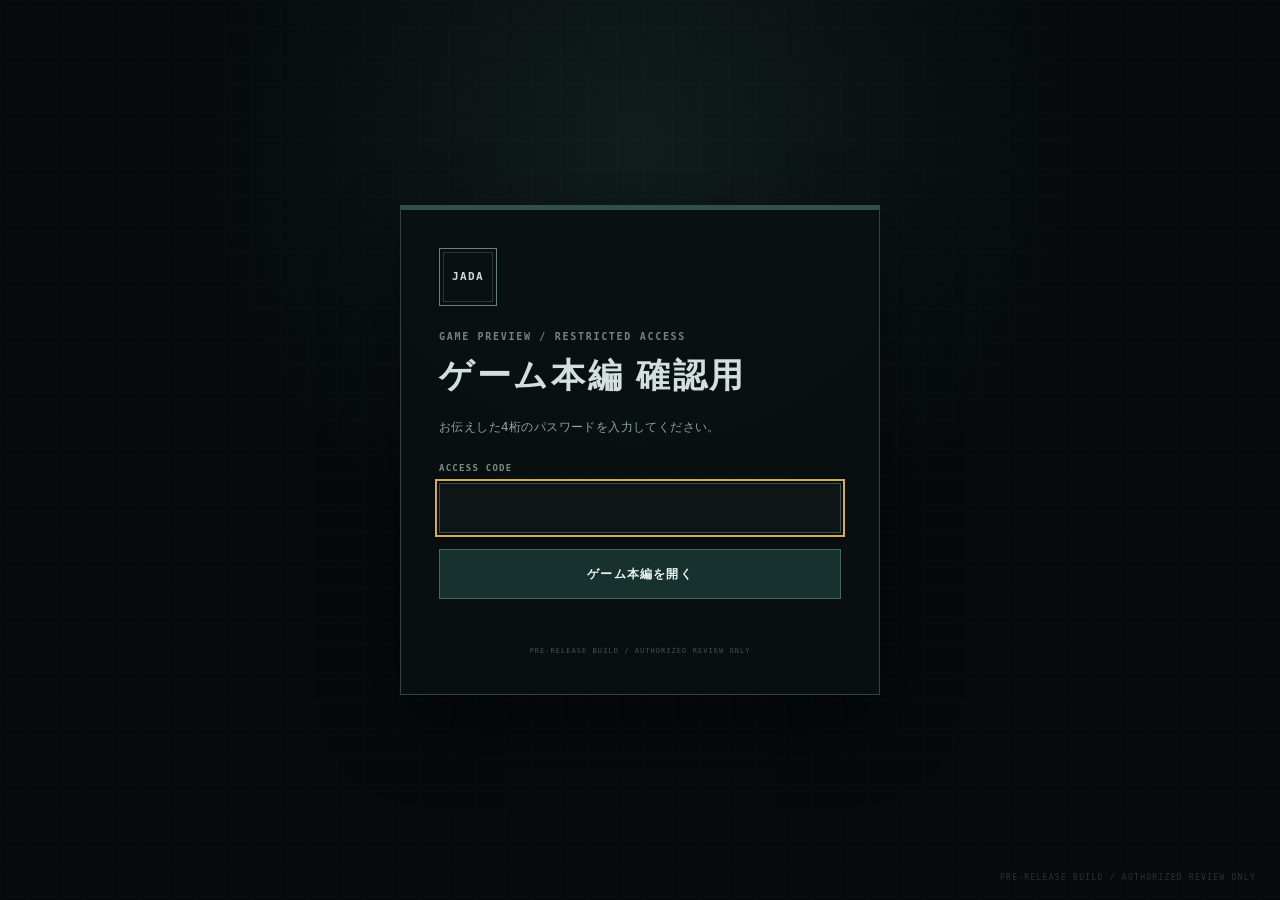
==== commit 8f1d6011: "add add" ====
--- a/002/index.html
+++ b/002/index.html
@@ -13,6 +13,11 @@
     <meta name="twitter:card" content="summary_large_image">
     <title>日本音声データ管理システム</title>
     <link rel="icon" href="./assets/favicon.svg" type="image/svg+xml">
+    <link rel="preload" href="./assets/good-ending/underground-office.png" as="image">
+    <link rel="preload" href="./assets/good-ending/underground-corridor.png" as="image">
+    <link rel="preload" href="./assets/good-ending/pre-dawn-alley.png" as="image">
+    <link rel="preload" href="./assets/good-ending/police-station-early.png" as="image">
+    <link rel="preload" href="./assets/good-ending/police-station-morning.png" as="image">
     <link rel="stylesheet" href="./styles.css">
     <script defer src="./data.js"></script>
     <script defer src="./game.js"></script>
--- a/002/styles.css
+++ b/002/styles.css
@@ -1623,6 +1623,135 @@
   background-size: auto, 28px 28px, 28px 28px, auto;
 }
 
+.game-access-page {
+  position: relative;
+  min-height: 100vh;
+  padding: 32px;
+  overflow: hidden;
+  display: grid;
+  place-items: center;
+  color: #d3dfdc;
+  background:
+    radial-gradient(circle at 50% 16%, rgba(49, 83, 78, 0.25), transparent 44%),
+    linear-gradient(rgba(112, 139, 133, 0.025) 1px, transparent 1px),
+    linear-gradient(90deg, rgba(112, 139, 133, 0.025) 1px, transparent 1px),
+    #060a0b;
+  background-size: auto, 28px 28px, 28px 28px, auto;
+}
+
+.game-access-page::before {
+  content: "PRE-RELEASE BUILD / AUTHORIZED REVIEW ONLY";
+  position: absolute;
+  right: 24px;
+  bottom: 18px;
+  color: rgba(148, 174, 168, 0.25);
+  font: 8px/1 ui-monospace, SFMono-Regular, Consolas, monospace;
+  letter-spacing: 0.16em;
+}
+
+.game-access-card {
+  position: relative;
+  z-index: 1;
+  width: min(480px, 100%);
+  padding: 38px;
+  border: 1px solid #314345;
+  border-top: 5px solid #31504c;
+  background: rgba(10, 16, 17, 0.97);
+  box-shadow: 0 30px 70px rgba(0, 0, 0, 0.48);
+}
+
+.game-access-mark {
+  width: 58px;
+  height: 58px;
+  margin-bottom: 24px;
+  display: grid;
+  place-items: center;
+  border: 1px solid #66817b;
+  box-shadow: inset 0 0 0 3px #0a1011, inset 0 0 0 4px rgba(183, 207, 201, 0.2);
+  color: #cbdad6;
+  font: 700 11px/1 ui-monospace, SFMono-Regular, Consolas, monospace;
+  letter-spacing: 0.12em;
+}
+
+.game-access-card h1 {
+  margin: 0;
+  font-family: "Yu Mincho", "Hiragino Mincho ProN", serif;
+  font-size: clamp(26px, 6vw, 34px);
+  font-weight: 600;
+  letter-spacing: 0.08em;
+}
+
+.game-access-copy {
+  margin: 18px 0 26px;
+  color: #8fa39e;
+  font-size: 12px;
+  line-height: 1.8;
+}
+
+.game-access-form {
+  display: grid;
+  gap: 10px;
+}
+
+.game-access-form label {
+  color: #78908a;
+  font: 700 9px/1 ui-monospace, SFMono-Regular, Consolas, monospace;
+  letter-spacing: 0.14em;
+}
+
+.game-access-form input {
+  width: 100%;
+  height: 50px;
+  padding: 0 14px;
+  border: 1px solid #3a5051;
+  border-radius: 0;
+  color: #d8e4e1;
+  background: #0d1516;
+  font: 600 16px/1 ui-monospace, SFMono-Regular, Consolas, monospace;
+  letter-spacing: 0.22em;
+}
+
+.game-access-form button {
+  min-height: 50px;
+  margin-top: 6px;
+  border: 1px solid #496661;
+  color: #eef4f1;
+  background: #17312e;
+  font-size: 12px;
+  font-weight: 700;
+  letter-spacing: 0.1em;
+  cursor: pointer;
+}
+
+.game-access-form button:hover {
+  border-color: #67857f;
+  background: #20413d;
+}
+
+.game-access-form button:disabled {
+  cursor: wait;
+  opacity: 0.62;
+}
+
+.game-access-message {
+  min-height: 1.6em;
+  margin: 2px 0 0;
+  color: #d46d75;
+  font-size: 11px;
+}
+
+.game-access-footnote {
+  margin: 18px 0 0;
+  color: #40534f;
+  font: 7px/1.4 ui-monospace, SFMono-Regular, Consolas, monospace;
+  letter-spacing: 0.15em;
+  text-align: center;
+}
+
+.game-access-page.is-leaving {
+  animation: login-fade-out 420ms ease forwards;
+}
+
 .login-page::before {
   content: "INTERNAL NETWORK / AUTHORIZED PERSONNEL ONLY";
   position: absolute;
@@ -1821,14 +1950,14 @@
   background: #203334;
 }
 
-.app-frame.good-mode {
+.app-frame.good-report-mode {
   color: #18231f;
   background:
     radial-gradient(circle at 50% 28%, rgba(255, 255, 255, 0.94), transparent 46%),
     #edf2ef;
 }
 
-.good-mode .end-document {
+.good-report-mode .end-document {
   border-color: #aab7b1;
   border-top-color: #49776b;
   color: #18231f;
@@ -1838,59 +1967,469 @@
   box-shadow: 0 22px 50px rgba(35, 58, 50, 0.14);
 }
 
-.good-mode .record-topline,
-.good-mode .eyebrow {
+.good-report-mode .record-topline,
+.good-report-mode .eyebrow {
   color: #5b716b;
 }
 
-.good-mode .end-document h1,
-.good-mode .ending-actions {
+.good-report-mode .end-document h1,
+.good-report-mode .ending-actions {
   border-color: #b8c3be;
 }
 
-.good-mode .end-stamp {
+.good-report-mode .end-stamp {
   border-color: #4f8275;
   color: #3c7163;
   opacity: 0.68;
 }
 
-.good-mode .ending-actions a {
+.good-report-mode .ending-actions a {
   border-color: #34695c;
+  color: #ffffff;
   background: #285f52;
 }
 
-.good-mode .ending-actions a:hover {
+.good-report-mode .ending-actions a:hover {
   background: #1e4d42;
 }
 
-.good-mode .ending-actions button {
+.good-report-mode .ending-actions button,
+.good-report-mode .ending-actions .ending-return {
   border-color: #718980;
   color: #294b42;
   background: transparent;
 }
 
-.good-mode .ending-actions .ending-return {
-  border-color: #718980;
-  color: #294b42;
-  background: transparent;
-}
-
-.good-mode .ending-actions button:hover {
+.good-report-mode .ending-actions button:hover,
+.good-report-mode .ending-actions .ending-return:hover {
   background: #e5ece8;
 }
 
-.good-mode .ending-actions .ending-return:hover {
-  background: #e5ece8;
-}
-
-.good-mode .site-footer {
+.good-report-mode .site-footer {
   border-top-color: #c5cfca;
   color: #60716b;
   background: #e2e9e5;
 }
 
-.good-mode .site-footer strong {
+.good-report-mode .site-footer strong {
   color: #3e5a52;
+}
+
+.app-frame.good-mode.good-novel-mode {
+  height: 100dvh;
+  min-height: 100svh;
+  padding-top: 0;
+  overflow: hidden;
+  color: #f1ede7;
+  background: #030405;
+}
+
+.good-novel-screen {
+  position: relative;
+  isolation: isolate;
+  width: 100%;
+  height: 100dvh;
+  min-height: 100svh;
+  overflow: hidden;
+  color: #f3eee8;
+  background: #040607;
+  cursor: pointer;
+}
+
+.good-novel-screen:focus-visible {
+  outline: 2px solid rgba(220, 190, 163, 0.8);
+  outline-offset: -2px;
+}
+
+.good-novel-scene {
+  position: absolute;
+  z-index: 0;
+  inset: 0;
+  overflow: hidden;
+  background-position: center;
+  background-repeat: no-repeat;
+  background-size: cover;
+}
+
+.good-novel-scene::before,
+.good-novel-scene::after {
+  display: none;
+}
+
+.scene-underground-office .good-novel-scene {
+  background-image: url("./assets/good-ending/underground-office.png");
+}
+
+.scene-underground-corridor .good-novel-scene {
+  background-image: url("./assets/good-ending/underground-corridor.png");
+}
+
+.scene-blackout .good-novel-scene {
+  background: radial-gradient(circle at 50% 40%, #080b0c, #000 67%);
+}
+
+.scene-pre-dawn-alley .good-novel-scene {
+  background-image: url("./assets/good-ending/pre-dawn-alley.png");
+}
+
+.scene-police-early .good-novel-scene {
+  background-image: url("./assets/good-ending/police-station-early.png");
+}
+
+.scene-police-morning .good-novel-scene {
+  background-image: url("./assets/good-ending/police-station-morning.png");
+}
+
+.good-novel-vignette {
+  position: absolute;
+  z-index: 1;
+  inset: 0;
+  pointer-events: none;
+  background:
+    linear-gradient(180deg, rgba(0, 0, 0, 0.47), transparent 29%, transparent 54%, rgba(0, 0, 0, 0.74)),
+    radial-gradient(ellipse at 50% 42%, transparent 38%, rgba(0, 0, 0, 0.56) 100%);
+}
+
+.good-novel-status {
+  position: absolute;
+  z-index: 8;
+  top: clamp(18px, 3vh, 34px);
+  left: clamp(18px, 3vw, 48px);
+  width: min(250px, 30vw);
+  display: grid;
+  grid-template-columns: 1fr auto;
+  align-items: end;
+  gap: 5px 14px;
+  color: rgba(233, 239, 235, 0.66);
+  font: 700 9px/1.2 ui-monospace, SFMono-Regular, Consolas, monospace;
+  letter-spacing: 0.15em;
+  text-shadow: 0 2px 7px #000;
+}
+
+.good-novel-status strong {
+  color: #f3eee8;
+  font-size: 11px;
+  letter-spacing: 0.1em;
+}
+
+.good-novel-status i {
+  grid-column: 1 / -1;
+  height: 2px;
+  overflow: hidden;
+  background: rgba(238, 236, 226, 0.19);
+}
+
+.good-novel-status i b {
+  height: 100%;
+  display: block;
+  background: #cfbca8;
+  box-shadow: 0 0 10px rgba(225, 205, 184, 0.58);
+}
+
+.good-novel-status small {
+  grid-column: 1 / -1;
+  color: rgba(220, 228, 223, 0.44);
+  font: inherit;
+  font-size: 7px;
+}
+
+.good-novel-top-ui {
+  position: absolute;
+  z-index: 22;
+  top: clamp(16px, 2.5vh, 30px);
+  right: clamp(16px, 2.5vw, 38px);
+  display: flex;
+  align-items: flex-start;
+  gap: 10px;
+}
+
+.good-novel-audio-wrap {
+  position: relative;
+  min-height: 46px;
+  padding: 6px 6px 6px 14px;
+  display: grid;
+  grid-template-columns: auto auto;
+  grid-template-rows: auto auto;
+  align-items: center;
+  gap: 2px 14px;
+  border: 1px solid rgba(220, 214, 204, 0.28);
+  background: rgba(5, 7, 8, 0.77);
+  box-shadow: 0 8px 26px rgba(0, 0, 0, 0.34);
+  backdrop-filter: blur(5px);
+}
+
+.good-novel-file,
+.good-novel-time {
+  color: rgba(227, 232, 226, 0.62);
+  font: 600 7px/1.3 ui-monospace, SFMono-Regular, Consolas, monospace;
+  letter-spacing: 0.08em;
+}
+
+.good-novel-time b {
+  color: rgba(247, 241, 232, 0.82);
+  font-weight: 600;
+}
+
+.good-novel-tool {
+  grid-column: 2;
+  grid-row: 1 / span 2;
+  min-width: 108px;
+  min-height: 34px;
+  padding: 0 12px;
+  display: inline-flex;
+  align-items: center;
+  justify-content: center;
+  gap: 8px;
+  border: 1px solid rgba(220, 203, 186, 0.47);
+  color: #eee5db;
+  background: rgba(29, 25, 25, 0.86);
+  font-size: 10px;
+  font-weight: 700;
+  letter-spacing: 0.08em;
+  cursor: pointer;
+}
+
+.good-novel-tool:hover {
+  border-color: rgba(239, 218, 196, 0.78);
+  background: rgba(69, 55, 50, 0.92);
+}
+
+.good-novel-tool svg {
+  width: 13px;
+  height: 13px;
+  fill: currentColor;
+}
+
+.good-novel-audio-notice {
+  position: absolute;
+  top: calc(100% + 5px);
+  right: 0;
+  width: min(360px, 80vw);
+  margin: 0;
+  padding: 8px 10px;
+  border: 1px solid rgba(173, 48, 58, 0.7);
+  color: #f1c7ca;
+  background: rgba(43, 11, 15, 0.94);
+  font-size: 10px;
+  line-height: 1.6;
+}
+
+.good-novel-menu {
+  position: relative;
+}
+
+.good-novel-menu summary {
+  width: 46px;
+  height: 46px;
+  display: grid;
+  place-content: center;
+  gap: 5px;
+  border: 1px solid rgba(220, 214, 204, 0.36);
+  color: #eee9e2;
+  background: rgba(5, 7, 8, 0.79);
+  box-shadow: 0 8px 26px rgba(0, 0, 0, 0.34);
+  list-style: none;
+  cursor: pointer;
+  backdrop-filter: blur(5px);
+}
+
+.good-novel-menu summary::-webkit-details-marker {
+  display: none;
+}
+
+.good-novel-menu summary span {
+  width: 18px;
+  height: 1px;
+  display: block;
+  background: currentColor;
+  transition: transform 160ms ease, opacity 160ms ease;
+}
+
+.good-novel-menu[open] summary span:first-child {
+  transform: translateY(6px) rotate(45deg);
+}
+
+.good-novel-menu[open] summary span:nth-child(2) {
+  opacity: 0;
+}
+
+.good-novel-menu[open] summary span:last-child {
+  transform: translateY(-6px) rotate(-45deg);
+}
+
+.good-novel-menu-panel {
+  position: absolute;
+  top: calc(100% + 8px);
+  right: 0;
+  width: 218px;
+  padding: 8px;
+  display: grid;
+  border: 1px solid rgba(220, 214, 204, 0.34);
+  background: rgba(5, 7, 8, 0.96);
+  box-shadow: 0 18px 42px rgba(0, 0, 0, 0.54);
+}
+
+.good-novel-menu-panel p {
+  margin: 0 0 6px;
+  padding: 8px 10px 10px;
+  border-bottom: 1px solid rgba(220, 214, 204, 0.16);
+  color: rgba(225, 220, 211, 0.52);
+  font: 700 8px/1 ui-monospace, SFMono-Regular, Consolas, monospace;
+  letter-spacing: 0.1em;
+}
+
+.good-novel-menu-panel a,
+.good-novel-menu-panel button,
+.good-novel-menu-panel > span {
+  min-height: 39px;
+  padding: 0 10px;
+  display: flex;
+  align-items: center;
+  border: 0;
+  color: #e8e1d8;
+  background: transparent;
+  font-size: 11px;
+  text-align: left;
+  text-decoration: none;
+  cursor: pointer;
+}
+
+.good-novel-menu-panel a:hover,
+.good-novel-menu-panel button:hover {
+  color: #fff;
+  background: rgba(205, 184, 162, 0.13);
+}
+
+.good-novel-menu-panel .is-disabled {
+  color: rgba(219, 220, 213, 0.26);
+  cursor: default;
+}
+
+.good-novel-textbox {
+  position: absolute;
+  z-index: 10;
+  left: 3vw;
+  right: 3vw;
+  bottom: 3vh;
+  min-height: min(25vh, 220px);
+  padding: 42px clamp(28px, 4vw, 64px) 29px;
+  overflow: visible;
+  border: 1px solid rgba(224, 205, 188, 0.38);
+  border-left: 4px solid rgba(194, 168, 145, 0.7);
+  color: #f5f0ea;
+  background: linear-gradient(90deg, rgba(3, 3, 5, 0.96), rgba(15, 12, 14, 0.9));
+  box-shadow: 0 14px 48px rgba(0, 0, 0, 0.64), inset 0 0 36px rgba(173, 139, 112, 0.035);
+  cursor: inherit;
+  backdrop-filter: blur(5px);
+}
+
+.good-novel-screen:focus-visible .good-novel-textbox {
+  border-color: rgba(235, 217, 199, 0.62);
+  border-left-color: #d2af91;
+}
+
+.good-novel-textbox.is-final {
+  border-left-color: #d9c39a;
+  cursor: default;
+}
+
+.good-novel-speaker {
+  position: absolute;
+  z-index: 2;
+  top: -18px;
+  left: clamp(22px, 3vw, 50px);
+  min-width: 190px;
+  padding: 9px 24px;
+  border: 1px solid rgba(224, 205, 188, 0.44);
+  border-left: 3px solid #c4a488;
+  color: #fff7ee;
+  background: rgba(10, 8, 10, 0.98);
+  box-shadow: 0 8px 20px rgba(0, 0, 0, 0.44);
+  font-family: "Yu Mincho", "Hiragino Mincho ProN", serif;
+  font-size: 15px;
+  font-weight: 700;
+  line-height: 1.45;
+  letter-spacing: 0.12em;
+  text-align: center;
+}
+
+.good-novel-textbox.is-narration .good-novel-speaker {
+  min-width: 126px;
+  color: transparent;
+}
+
+.good-novel-line {
+  margin: 0;
+  color: #f3eee8;
+  font-family: "Yu Mincho", "Hiragino Mincho ProN", serif;
+  font-size: clamp(17px, 1.75vw, 25px);
+  line-height: 1.85;
+  letter-spacing: 0.045em;
+  white-space: pre-wrap;
+  text-shadow: 0 2px 3px rgba(0, 0, 0, 0.88);
+}
+
+.good-novel-textbox.is-dialogue .good-novel-line {
+  font-weight: 600;
+}
+
+.good-novel-next-mark {
+  position: absolute;
+  right: 25px;
+  bottom: 13px;
+  color: #d9bfa7;
+  font: 700 11px/1 ui-monospace, SFMono-Regular, Consolas, monospace;
+  letter-spacing: 0.1em;
+  animation: good-next-pulse 1.35s ease-in-out infinite;
+}
+
+.good-novel-textbox.is-final .good-novel-next-mark {
+  animation: none;
+}
+
+.good-novel-final-actions {
+  position: absolute;
+  z-index: 12;
+  right: 3vw;
+  bottom: min(31vh, 276px);
+  display: flex;
+  gap: 8px;
+}
+
+.good-novel-final-actions a,
+.good-novel-final-actions button {
+  min-height: 39px;
+  padding: 0 17px;
+  display: inline-flex;
+  align-items: center;
+  justify-content: center;
+  border: 1px solid rgba(231, 221, 208, 0.46);
+  color: #f2ece4;
+  background: rgba(6, 8, 9, 0.82);
+  font-size: 10px;
+  font-weight: 700;
+  letter-spacing: 0.06em;
+  text-decoration: none;
+  cursor: pointer;
+  backdrop-filter: blur(5px);
+}
+
+.good-novel-final-actions a:hover,
+.good-novel-final-actions button:hover {
+  background: rgba(58, 51, 47, 0.92);
+}
+
+.good-novel-load-error {
+  position: absolute;
+  inset: 0;
+  display: grid;
+  place-items: center;
+  color: #d9c5ba;
+}
+
+@keyframes good-next-pulse {
+  0%, 100% { opacity: 0.38; transform: translateY(0); }
+  50% { opacity: 1; transform: translateY(3px); }
 }
 
 .management-heading-actions {
@@ -1923,7 +2462,7 @@
 }
 
 .credits-modal {
-  width: min(720px, 100%);
+  width: min(900px, 100%);
   max-height: calc(100vh - 40px);
   padding: clamp(24px, 4vw, 42px);
   overflow-y: auto;
@@ -1983,7 +2522,7 @@
 .credit-production > div {
   min-height: 45px;
   display: grid;
-  grid-template-columns: minmax(0, 1fr) minmax(0, 1fr);
+  grid-template-columns: minmax(88px, 0.7fr) minmax(0, 1.3fr);
   align-items: center;
   border-bottom: 1px solid #263234;
 }
@@ -2020,8 +2559,8 @@
 }
 
 .credit-production dd {
-  color: #f0d39c;
-  font-weight: 600;
+  color: #dce5e2;
+  font-weight: 400;
 }
 
 .credits-dismiss {
@@ -2068,16 +2607,13 @@
   color: #5c706a;
 }
 
-.good-mode .credits-list dd {
+.good-mode .credits-list dd,
+.good-mode .credit-production dd {
   color: #1e2d28;
 }
 
 .good-mode .credit-production {
   border-color: #7e9991;
-}
-
-.good-mode .credit-production dd {
-  color: #6b4b19;
 }
 
 .good-mode .credits-dismiss {
@@ -2092,6 +2628,9 @@
 
 @media (max-width: 760px) {
   .app-frame { padding-top: 128px; }
+  .game-access-page { padding: 18px; }
+  .game-access-card { padding: 28px 20px; }
+  .game-access-page::before { right: 16px; bottom: 12px; font-size: 6px; }
   .login-page { padding: 18px; }
   .login-card { padding: 28px 20px; }
   .login-brand { align-items: flex-start; }
@@ -2149,6 +2688,51 @@
   .ending-copy p { font-size: 14px; }
   .ending-actions { flex-direction: column; }
   .ending-actions a, .ending-actions button { width: 100%; }
+  .app-frame.good-mode.good-novel-mode { height: 100dvh; min-height: 100svh; padding-top: 0; }
+  .good-novel-status {
+    top: 12px;
+    left: 12px;
+    width: min(150px, 39vw);
+    gap: 4px 8px;
+    font-size: 7px;
+  }
+  .good-novel-status strong { font-size: 9px; }
+  .good-novel-status small { display: none; }
+  .good-novel-top-ui { top: 10px; right: 10px; gap: 7px; }
+  .good-novel-audio-wrap { min-height: 42px; padding: 4px; display: block; }
+  .good-novel-file, .good-novel-time { display: none; }
+  .good-novel-tool { min-width: 92px; min-height: 32px; padding: 0 9px; font-size: 9px; }
+  .good-novel-menu summary { width: 42px; height: 42px; }
+  .good-novel-menu-panel { width: min(218px, calc(100vw - 20px)); }
+  .good-novel-textbox {
+    left: 10px;
+    right: 10px;
+    bottom: 11px;
+    min-height: 26vh;
+    max-height: none;
+    padding: 35px 20px 24px;
+    border-left-width: 3px;
+  }
+  .good-novel-speaker {
+    top: -15px;
+    left: 18px;
+    min-width: 145px;
+    padding: 7px 17px;
+    font-size: 13px;
+  }
+  .good-novel-textbox.is-narration .good-novel-speaker { min-width: 94px; }
+  .good-novel-line { font-size: 16px; line-height: 1.8; letter-spacing: 0.025em; }
+  .good-novel-next-mark { right: 17px; bottom: 9px; }
+  .good-novel-final-actions {
+    top: 66px;
+    right: 10px;
+    bottom: auto;
+    left: 10px;
+    justify-content: flex-end;
+    flex-wrap: wrap;
+  }
+  .good-novel-final-actions a,
+  .good-novel-final-actions button { min-height: 34px; padding: 0 11px; font-size: 8px; }
   .credits-modal { padding: 24px 18px; }
   .credits-list { grid-template-columns: 1fr; padding-top: 18px; }
   .history-toggle { right: 16px; bottom: 74px; }
@@ -2163,6 +2747,20 @@
   .site-footer strong { grid-column: 2; }
 }
 
+@media (max-height: 560px) and (min-width: 761px) {
+  .good-novel-status { top: 12px; }
+  .good-novel-top-ui { top: 10px; }
+  .good-novel-textbox {
+    bottom: 12px;
+    min-height: 34vh;
+    max-height: none;
+    padding-top: 35px;
+    padding-bottom: 22px;
+  }
+  .good-novel-line { font-size: clamp(15px, 1.55vw, 20px); line-height: 1.65; }
+  .good-novel-final-actions { top: 67px; right: 2.5vw; bottom: auto; }
+}
+
 @media (prefers-reduced-motion: reduce) {
   *, *::before, *::after {
     scroll-behavior: auto !important;
